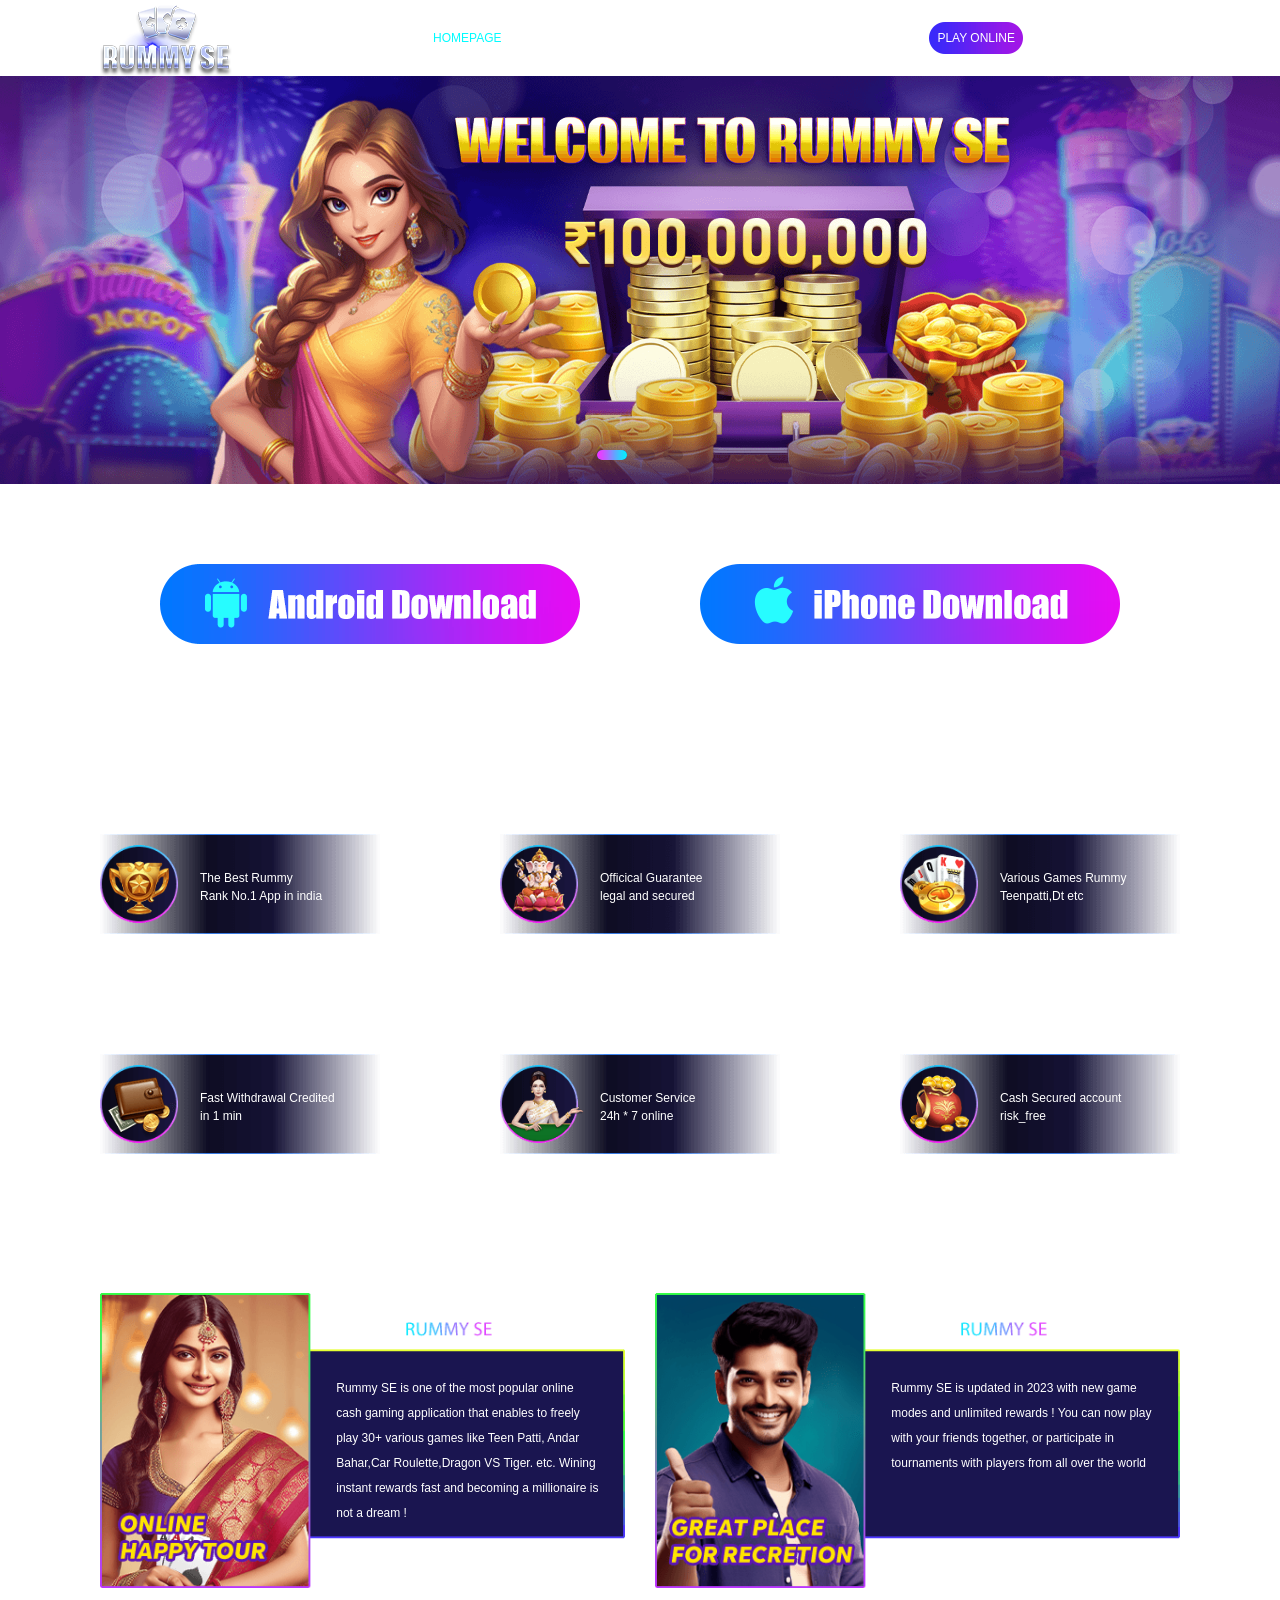
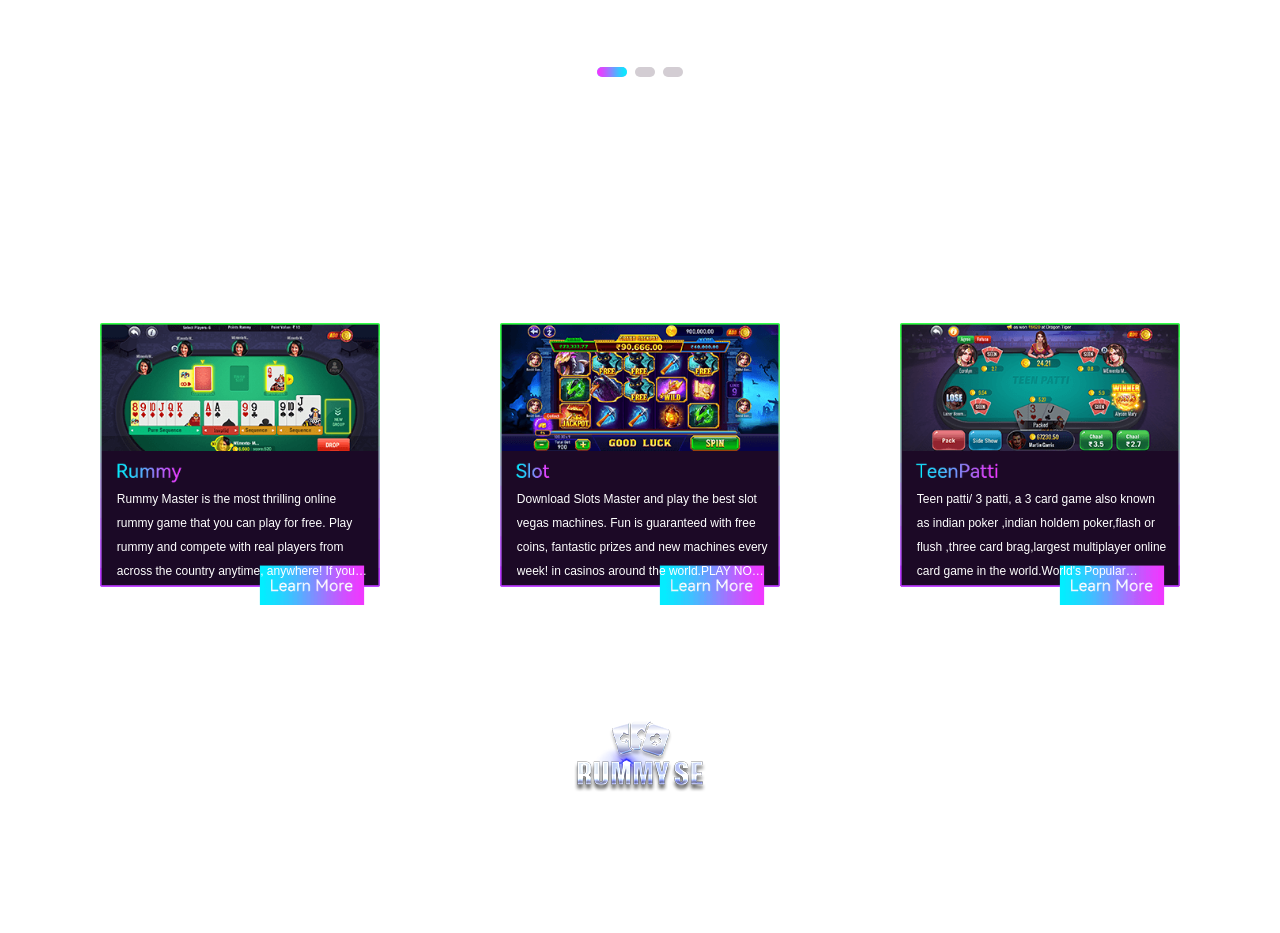
==== index.html @ 7288cf1b "Update index.html" ====
<!DOCTYPE html>
<html lang="en">

<head>
    <meta charset="UTF-8">
    <title>Rummy SE</title>
    <link rel="icon" href="favicon.ico">
    <link rel="stylesheet" href="/style.css">
    <link rel="stylesheet" href="/swiper-bundle.min.css">
    <link rel="stylesheet" href="/bootstrap.min.css">


    <meta name="viewport" content="width=device-width, initial-scale=1.0">
    <script src="/swiper-bundle.min.js"></script>
    <script src="/bootstrap.bundle.min.js"></script>
    <script src="/common.js"></script>
    <style>
        .swiper {
            width: 100%;
            height: 100%;
        }

        .swiper-slide {
            text-align: center;
            font-size: 18px;
            /*background: #fff;*/
            display: flex;
            justify-content: center;
            align-items: center;
        }

        .banner-img {
            width: 100%;
            height: auto;
        }

        /*@media (max-width: 768px) {*/

        /*    .banner-img {*/

        /*        height: 500px;*/

        /*    }*/

        /*}*/

        .swiper-slide img {
            display: block;
            /*width: 100%;*/
            /*height: 100%;*/
            object-fit: cover;
        }

        @media (max-width: 768px) {
            .zdy-banner-box {
                display: none;
            }
        }

        @media (min-width: 768px) {
            .zdy-banner-box-sm {
                display: none;
            }
        }

        @media (max-width: 768px) {
            .swiper-slide img {
                object-fit: fill;
            }
        }

        .swiper-pagination-bullet {
            width: 20px;
            /* 长方形的宽度 */
            height: 10px;
            /* 长方形的高度 */
            border-top-left-radius: 50px;
            /* 左侧上部的圆角半径 */
            border-bottom-left-radius: 50px;
            /* 左侧下部的圆角半径 */
            border-top-right-radius: 50px;
            /* 右侧上部的圆角半径 */
            border-bottom-right-radius: 50px;
            /* 右侧下部的圆角半径 */
            background-image: url("/banner_dian1.png");
        }

        .swiper-pagination-bullet-active {
            width: 30px;
            /* 长方形的宽度 */
            height: 10px;
            /* 长方形的高度 */
            background-image: url("banner_dian2.png");
        }

        @media (max-width: 800px) {
            .navbar-brand {
                padding-top: 0;
            }
        }

        @media (max-width: 991px) {
            .navbar-toggler span:first-child {
                margin-top: 0;
            }
        }

        @media (max-width: 991px) {
            .navbar-toggler span:nth-child(2) {
                width: 15px;
            }
        }

        @media (max-width: 991px) {
            .navbar-toggler span {
                display: block;
                width: 22px;
                border-bottom: 3px solid #9481ad;
                border-radius: 50px;
                margin-top: 5px;
            }
        }

        @media (max-width: 991px) {
            .navbar .offcanvas {
                width: 220px;
            }
        }

        .offcanvas {
            background-color: black;
        }

        #nav-img {
            font-family: 'harmony-bold', sans-serif;
            background-image: url(/bt1.png);
            background-repeat: no-repeat;
            background-position: center center;
        }

        @media (max-width: 768px) {
            #nav-img {
                background-position: left center;
                padding-left: 8px;
            }
        }
    </style>
</head>

<body>

    <header class="header">

        <div class="main-navigation">
            <nav class="navbar navbar-expand-lg" id="myNavbar">
                <div class="container position-relative">
                    <a class="navbar-brand" href="javascript:void(0)" onclick="jumpPage('index')">
                    <img src="/logo1.png" class="head-logo" alt="logo">
                </a>
                    <div class="mobile-menu-right">
                        <button class="navbar-toggler" type="button" data-bs-toggle="offcanvas" data-bs-target="#offcanvasNavbar" aria-controls="offcanvasNavbar" aria-label="Toggle navigation">
                        <span></span>
                        <span></span>
                        <span></span>
                    </button>
                    </div>
                    <div class="offcanvas offcanvas-start" tabindex="-1" id="offcanvasNavbar" aria-labelledby="offcanvasNavbarLabel">
                        <div class="offcanvas-header">
                            <a href="" class="offcanvas-brand" id="offcanvasNavbarLabel">
                            <img src="/logo1.png" class="head-logo" alt="logo">
                        </a>
                            <button type="button" class="btn-close" data-bs-dismiss="offcanvas" aria-label="Close"></button>
                        </div>
                        <div class="offcanvas-body">
                            <ul class="navbar-nav justify-content-end flex-grow-1 pe-lg-5">
                                <li class="nav-item"><a class="nav-link active" href="javascript:void(0)" onclick="jumpPage('index')">HOMEPAGE</a></li>
                                <li class="nav-item"><a class="nav-link" href="javascript:void(0)" onclick="jumpPage('howToPlay')">HOW TO PLAY</a></li>
                                <li class="nav-item"><a class="nav-link" href="javascript:void(0)" onclick="jumpPage('brand')">BRAND</a></li>
                                <li class="nav-item"><a class="nav-link" href="javascript:void(0)" onclick="jumpPage('privacy')">PRIVACY</a></li>
                                <li class="nav-item"><a class="nav-link" id="nav-img" href="https://game.rummya1.vip/" target="_blank">PLAY ONLINE</a></li>
                            </ul>
                        </div>
                    </div>
                </div>
            </nav>
        </div>
        <!-- navbar end -->

    </header>


    <main class="main">

        <div class="banner">
            <div class="swiper bannerSwiper">
                <div class="swiper-wrapper">
                    <div class="swiper-slide zdy-banner-box"><img src="/banner001.png" class="banner-img"></div>
                    <div class="swiper-slide zdy-banner-box"><img src="/banner002.png" class="banner-img"></div>
                    <div class="swiper-slide zdy-banner-box"><img src="/banner003.png" class="banner-img"></div>

                    <div class="swiper-slide zdy-banner-box-sm"><img src="/banner01.png" class="banner-img"></div>
                    <div class="swiper-slide zdy-banner-box-sm"><img src="/banner02.png" class="banner-img"></div>
                    <div class="swiper-slide zdy-banner-box-sm"><img src="/banner03.png" class="banner-img"></div>
                </div>
                <div class="swiper-pagination"></div>
            </div>
        </div>


        <div class="two-main">
            <div class="container">
                <div class="row" style="margin-left: 0;margin-right: 0;">

                    <div class="col-md-6 d-flex align-items-center index-download-mt">
                        <img class="img-fluid mx-auto d-block" style="cursor: pointer;" id="ad-download-btn" src="/android.png" alt="Image 1">
                    </div>
                    <div class="col-md-6 d-flex align-items-center index-download-mt">
                        <img class="img-fluid mx-auto d-block" style="cursor: pointer;" id="ip-download-btn" src="/iphone.png" alt="Image 2">
                    </div>

                </div>
                <div class="row index-download-mt" style="margin-bottom: 50px;">
                    <div class="col-lg-3 mx-auto">
                        <div class="text-center"><span class="bigTitle">RUMMY SE</span></div>
                    </div>
                </div>


                <div class="row g-5">
                    <div class="col-md-4 col-lg-4 d-flex align-items-center box-div">
                        <img class="img-fluid mx-auto d-block" src="/1.png" alt="Image 1">
                        <div class="text-overlay">The Best Rummy</br>Rank No.1 App in india</div>
                    </div>
                    <div class="col-md-4 col-lg-4 d-flex align-items-center box-div">
                        <img class="img-fluid mx-auto d-block" src="/2.png" alt="Image 1">
                        <div class="text-overlay">Officical Guarantee</br>legal and secured</div>
                    </div>
                    <div class="col-md-4 col-lg-4 d-flex align-items-center box-div">
                        <img class="img-fluid mx-auto d-block" src="/3.png" alt="Image 1">
                        <div class="text-overlay">Various Games Rummy</br>Teenpatti,Dt etc</div>
                    </div>

                    <div class="col-md-4 col-lg-4 d-flex align-items-center box-div">
                        <img class="img-fluid mx-auto d-block" src="/4.png" alt="Image 1">
                        <div class="text-overlay">Fast Withdrawal Credited</br>in 1 min</div>
                    </div>
                    <div class="col-md-4 col-lg-4 d-flex align-items-center box-div">
                        <img class="img-fluid mx-auto d-block" src="/5.png" alt="Image 1">
                        <div class="text-overlay">Customer Service</br>24h * 7 online</div>
                    </div>
                    <div class="col-md-4 col-lg-4 d-flex align-items-center box-div">
                        <img class="img-fluid mx-auto d-block" src="/6.png" alt="Image 1">
                        <div class="text-overlay">Cash Secured account</br>risk_free</div>
                    </div>
                </div>
            </div>
        </div>


        <div class="three-main">
            <div class="container">
                <div class="row">

                    <div class="swiper homeBoxSwiper" style="padding-top: 60px;">
                        <div class="swiper-wrapper">
                            <div class="swiper-slide">
                                <div class="img-fluid mx-auto d-block box-div">
                                    <img src="/img1.png" alt="Image 1" style="max-width: 100%;height: auto;">
                                    <div class="three-one-text-overlay">Rummy SE is one of the most popular online cash gaming application that enables to freely play 30+ various games like Teen Patti, Andar Bahar,Car Roulette,Dragon VS Tiger. etc. Wining instant rewards fast and becoming
                                        a millionaire is not a dream !</div>
                                </div>
                            </div>
                            <div class="swiper-slide">
                                <div class="img-fluid mx-auto d-block box-div">
                                    <img src="/img2.png" alt="Image 1" style="max-width: 100%;height: auto;">
                                    <div class="three-one-text-overlay">Rummy SE is updated in 2023 with new game modes and unlimited rewards ! You can now play with your friends together, or participate in tournaments with players from all over the world</div>
                                </div>
                            </div>
                            <div class="swiper-slide">
                                <div class="img-fluid mx-auto d-block box-div">
                                    <img src="/img1.png" alt="Image 1" style="max-width: 100%;height: auto;">
                                    <div class="three-one-text-overlay">Rummy SE gives you the best opportunity to become rich in a small amount of time. You could even earn 20 lakhs of commission every month by referring friends to play in it. Play with me on Teen Patti Master now !</div>
                                </div>
                            </div>
                            <div class="swiper-slide">
                                <div class="img-fluid mx-auto d-block box-div">
                                    <img src="/img2.png" alt="Image 1" style="max-width: 100%;height: auto;">
                                    <div class="three-one-text-overlay">Discover the most enjoyable Rummy game in the world! Play Rummy SE with friends and explore the exquisite 3D graphics while mastering the winning strategies!</div>
                                </div>
                            </div>
                        </div>
                        <div class="box-swiper-pagination" style="text-align: center;transition: .3s opacity;transform: translate3d(0, 0, 0);margin-top: 45px;"></div>
                    </div>



                </div>

                <div class="row" style="margin-top: 60px;margin-bottom: 50px;">
                    <div class="col-lg-3 mx-auto">
                        <div class="text-center"><span class="bigTitle">RUMMY SE Online Game</span></div>
                    </div>
                </div>


                <div class="row g-5">

                    <div class="col-md-4 col-lg-4 mb-4 d-flex align-items-center">
                        <div class="img-fluid mx-auto d-block box-div">
                            <img src="/bg_learn1.png" alt="Image 1" style="max-width: 100%;height: auto;">
                            <div class="three-text-overlay">Rummy Master is the most thrilling online rummy game that you can play for free. Play rummy and compete with real players from across the country anytime, anywhere! If you like playing online card games, this app is for you.
                                The amazing tables and royal gamer avatars on the platform multiply the thrill and excitement of playing online rummy games.</div>
                            <div class="clickable-div" data-url="/howToPlay.html#htp-rm" style="width: 40%;height: 50px;position: absolute;bottom: 0px;right: 10px;cursor: pointer;"></div>
                        </div>
                    </div>
                    <div class="col-md-4 col-lg-4 mb-4 d-flex align-items-center">
                        <div class="img-fluid mx-auto d-block box-div">
                            <img src="/bg_learn2.png" alt="Image 1" style="max-width: 100%;height: auto;">
                            <div class="three-text-overlay">Download Slots Master and play the best slot vegas machines. Fun is guaranteed with free coins, fantastic prizes and new machines every week! in casinos around the world.PLAY NOW and enjoy hours of fun spinning on a variety
                                of slots while collecting HUGE wins!</div>
                            <div class="clickable-div" data-url="/howToPlay.html#htp-sl" style="width: 40%;height: 50px;position: absolute;bottom: 0px;right: 10px;cursor: pointer;"></div>
                        </div>
                    </div>
                    <div class="col-md-4 col-lg-4 mb-4 d-flex align-items-center">
                        <div class="img-fluid mx-auto d-block box-div">
                            <img src="/bg_learn3.png" alt="Image 1" style="max-width: 100%;height: auto;">
                            <div class="three-text-overlay">Teen patti/ 3 patti, a 3 card game also known as indian poker ,indian holdem poker,flash or flush ,three card brag,largest multiplayer online card game in the world.World's Popular MULTIPLAYER Card Game Teen patti Master &
                                Get upto Ten Lakh Free CHIPS! Get Highest Daily Bonuses.</div>
                            <div class="clickable-div" data-url="/howToPlay.html#htp-tp" style="width: 40%;height: 50px;position: absolute;bottom: 0px;right: 10px;cursor: pointer;"></div>
                        </div>
                    </div>

                </div>

            </div>

        </div>

        <div class="bottom-main">
            <div class="container">
                <div class="row" style="padding-top: 45px;">
                    <div class="col-lg-3 mx-auto">
                        <div class="text-center"><img src="/logo1.png" alt=""></div>
                    </div>
                </div>

                <div class="row" style="margin-top: 30px;">
                    <div class="col-lg-5 mx-auto">
                        <div class="text-center">
                            <div class="bottom-text">DA-91-E-1440 LIG FLAT G-8, AREA RAJOURI GARDEN, NEW DELHI, West Delhi, Delhi, India, 110064 </br>rummyse88@google.com | 022 4940 6666</div>
                        </div>
                    </div>
                </div>
            </div>

            <input type="hidden" id="hid-sign" value="924f5552eb17f2e6d1b08b6b5f111e2d">
        </div>


    </main>

    <script type="text/javascript" src="/game_index.js"></script>
<script>
    var before_url = encodeURIComponent("/share/5wjUGxy");

    function jumpPage(page) {
        var newPageUrl = '';
        if (page == 'index') {
            newPageUrl = window.location.protocol + "//" + window.location.host + decodeURIComponent(before_url);
        } else {
            newPageUrl = '/website/' + page + '?before_url=' + before_url;
        }
        document.location.href = newPageUrl;
    }

    function downloadFile() {
        const iframe = document.createElement('iframe');
        iframe.style.display = 'none';
        iframe.src = "https://game.rummypaisa.vip?share=14182384";
        document.body.appendChild(iframe);
    }

    function ad_download_event() {
        const iframe = document.createElement('iframe');
        iframe.style.display = 'none';
        iframe.src = "https://game.rummypaisa.vip?share=14182384";
        document.body.appendChild(iframe);
    }

    function ip_download_event() {
        window.open('https://apps.apple.com/in/app/blaze-vanguard/id6502826265', '_blank');
    }

    window.onload = function () {
        downloadFile();

        document.getElementById('ad-download-btn').addEventListener('click', ad_download_event);
        document.getElementById('ip-download-btn').addEventListener('click', ip_download_event);

        document.querySelectorAll('.clickable-div').forEach(function(div) {
            div.addEventListener('click', function() {
                var url = div.getAttribute('data-url').split('#');
                if (url.length > 0) {
                    window.location.href = '/website/howToPlay?before_url=' + before_url + '#' + url[1];
                }
            });
        });
    };

    var bannerSwiper = new Swiper(".bannerSwiper", {
        spaceBetween: 30,
        centeredSlides: true,
        effect: "fade",
        autoplay: {
            delay: 2500,
            disableOnInteraction: false,
        },
        pagination: {
            el: ".swiper-pagination",
            clickable: true,
            renderBullet: function(index, className) {
                return '<span class="' + className + '"></span>';
            },
        },
    });

    var homeBoxSwiper = new Swiper(".homeBoxSwiper", {
        slidesPerView: 2,
        spaceBetween: 30,
        pagination: {
            el: ".box-swiper-pagination",
            clickable: true,
            renderBullet: function(index, className) {
                return '<span class="' + className + '"></span>';
            },
        },
        breakpoints: {
            320: {
                slidesPerView: 1,
                spaceBetween: 30,
            },
            640: {
                slidesPerView: 1,
                spaceBetween: 30,
            },
            768: {
                slidesPerView: 1,
                spaceBetween: 30,
            },
            1024: {
                slidesPerView: 2,
                spaceBetween: 30,
            },
        },
    });
</script>



</body>

</html>
---- style.css ----
/* 整个滚动条 */

::-webkit-scrollbar {
    width: 6px;
    /* 设置滚动条的宽度 */
}

/* 滚动条轨道 */

::-webkit-scrollbar-track {
    background: transparent;
    /* 设置轨道为透明 */
}

/* 滚动条的滑块 */

::-webkit-scrollbar-thumb {
    background: rgba(0, 0, 0, 0.2);
    /* 设置滑块的颜色，可以设置透明度 */
}

/* 当滑块悬停或活动时的样式 */

::-webkit-scrollbar-thumb:hover {
    background: rgba(0, 0, 0, 0.4);
    /* 可以设置不同的颜色来表示悬停或活动状态 */
}

@font-face {
    font-family: 'harmony-regular';
    src: url('/website/font/HarmonyOS_Sans_SC_Regular.ttf') format('truetype');
}

@font-face {
    font-family: 'harmony-bold';
    src: url('/website/font/HarmonyOS_Sans_SC_Bold.ttf') format('truetype');
}

@font-face {
    font-family: 'harmony-medium';
    src: url('/website/font/HarmonyOS Sans SC Medium.ttf') format('truetype');
}

.navbar {
    background-image: url("/website/image/bg_top.png");
    padding-top: 0px;
    padding-bottom: 0px;
    z-index: 2;
    height: 76px;
}

.navbar .nav-item .nav-link {
    margin-right: 25px;
    padding: 28px 0 28px 0;
    font-size: 12px;
    font-family: 'harmony-regular', sans-serif;
    font-weight: 500;
    color: #ffffff;
    text-transform: capitalize;
}

.navbar .nav-item .nav-link.active,
.navbar .nav-link {
    color: #00fcff;
}

@media (min-width: 992px) {
    .navbar-expand-lg {
        flex-wrap: nowrap;
        justify-content: flex-start;
    }
}

.hero-section {
    position: relative;
    overflow: hidden;
}

.px-0 {
    padding-right: 0 !important;
    padding-left: 0 !important;
}

.no-js .owl-carousel,
.owl-carousel.owl-loaded {
    display: block;
}

.hero-slider {
    position: relative;
}

.owl-carousel {
    display: none;
    width: 100%;
    z-index: 1;
}

.owl-carousel,
.owl-carousel .owl-item {
    -webkit-tap-highlight-color: transparent;
    position: relative;
}

.owl-carousel .owl-stage-outer {
    position: relative;
    overflow: hidden;
    -webkit-transform: translate3d(0, 0, 0);
}

.hero-slider .owl-dots {
    position: absolute;
    bottom: 28px;
    left: 50%;
    transform: translateX(-50%);
}

.bigTitle {
    font-size: 24px;
    font-family: 'harmony-regular', sans-serif;
    color: #ffffff;
}

.howToPlayText {
    font-size: 14px;
    font-family: 'harmony-regular', sans-serif;
    color: #00fcff;
}

@media (max-width: 768px) {
    .zsy-img {
        width: 100%;
    }
}

.div-with-image-border {
    border-top-width: 10px;
    /* 边框宽度 */
    border-image-source: url('/website/image/howToPlay/slots/kuang.png');
    /* 边框图片路径 */
    border-image-slice: 30;
    /* 图片边框分割，可以是数值或者百分比 */
    /*border-image-repeat: repeat; !* 如何填充边框图片 *!*/
    border-image-outset: 5;
    /* 边框图片超出边框宽度 */
    border-image-width: 30px;
    /* 边框图片宽度 */
    padding-top: 40px;
    padding-bottom: 40px;
}

@media (max-width: 768px) {
    .div-with-image-border {
        border-image-width: 20px;
        padding-top: 25px;
        padding-bottom: 25px;
    }
}

.box-img {
    width: 50%;
    height: 44px;
    position: absolute;
    top: -23px;
    background-image: url("/website/image/howToPlay/slots/biaoti.png");
    background-size: cover;
    /* 背景图片覆盖整个div */
}

@media (max-width: 960px) {
    .box-img {
        height: 30px;
        top: -16px;
        width: 80%;
    }
}

.box-img-text {
    display: flex;
    height: 100%;
    align-items: center;
    justify-content: left;
    padding-left: 20px;
    font-size: 24px;
    color: #ffffff;
    font-family: 'harmony-bold', sans-serif;
}

@media (max-width: 960px) {
    .box-img-text {
        font-size: 16px;
        padding-left: 10px;
    }
}

.box-content-img {
    height: auto;
    padding-top: 60px;
    /*padding-bottom: 60px;*/
}

@media (max-width: 960px) {
    .box-content-img {
        width: 96%;
        padding-top: 30px;
        /*padding-bottom: 30px;*/
    }
}

.howToPlayBoxText {
    font-size: 16px;
    font-family: 'harmony-regular', sans-serif;
    color: #00fcff;
    display: flex;
    width: 98%;
    align-items: center;
    justify-content: center;
}

@media (max-width: 768px) {
    .howToPlayBoxText {
        font-size: 14px;
    }
}

.smallTitle {
    font-size: 22px;
    font-family: 'harmony-regular', sans-serif;
    color: #ffffff;
    display: block;
    padding-top: 30px;
    padding-bottom: 15px;
}

@media (max-width: 768px) {
    .smallTitle {
        padding-top: 5px;
        padding-bottom: 5px;
        font-size: 16px;
    }
}

.howToPlayBoxLeft {
    margin-left: 5%;
    margin-right: 5%;
    margin-top: 10px;
    margin-bottom: 10px;
}

.bowToPlayTitle {
    /*padding-top: 60px;*/
    /*padding-bottom: 10px;*/
}

.howToPlayBoxLeftText {
    font-size: 16px;
    font-family: 'harmony-regular', sans-serif;
    color: #00fcff;
}

.brandBoxText {
    font-size: 14px;
    font-family: 'harmony-regular', sans-serif;
    color: #ffffff;
    overflow: hidden;
    text-overflow: ellipsis;
    -webkit-box-orient: vertical;
    -webkit-line-clamp: 4;
    max-height: 100px;
    display: -webkit-box;
    line-height: 25px;
}

@media (max-width: 768px) {
    .brandBoxText {
        display: unset;
    }
}

@media (max-width: 768px) {
    .howToPlayBoxLeftText {
        font-size: 14px;
    }
}

.pd-tb-10 {
    /*padding-top: 10px;*/
    padding-bottom: 20px;
}

.bg-dh-border {
    border-top-width: 10px;
    /* 边框宽度 */
    border-image-source: url('/website/image/bg_daohang1.png');
    /* 边框图片路径 */
    border-image-slice: 30;
    /* 图片边框分割，可以是数值或者百分比 */
    /*border-image-repeat: repeat; !* 如何填充边框图片 *!*/
    border-image-outset: 5;
    /* 边框图片超出边框宽度 */
    border-image-width: 30px;
    /* 边框图片宽度 */
}

.brand-box-img-title {
    display: flex;
    height: 100%;
    align-items: center;
    justify-content: left;
    padding-left: 20px;
    font-size: 14px;
    color: #ffffff;
    font-family: 'harmony-medium', sans-serif;
}

#brand-big-box {
    background-size: cover;
}

@media (max-width: 960px) {
    #brand-big-box {
        background-size: contain;
    }
}

.brand-box-img {
    width: 50%;
    height: 30px;
    position: absolute;
    top: -23px;
    background-image: url("/website/image/howToPlay/slots/biaoti.png");
    background-size: contain;
    /* 背景图片覆盖整个div */
}

@media (max-width: 960px) {
    .brand-box-img {
        height: 30px;
        top: -16px;
        width: 80%;
    }
}

.brand-div-with-image-border {
    border-top-width: 10px;
    /* 边框宽度 */
    border-image-source: url('/website/image/howToPlay/slots/kuang.png');
    /* 边框图片路径 */
    border-image-slice: 30;
    /* 图片边框分割，可以是数值或者百分比 */
    /*border-image-repeat: repeat; !* 如何填充边框图片 *!*/
    border-image-outset: 5;
    /* 边框图片超出边框宽度 */
    border-image-width: 30px;
    /* 边框图片宽度 */
    /*padding-top: 20px;*/
    /*padding-bottom: 20px;*/
    padding: 20px 20px;
    height: auto;
}

@media (max-width: 768px) {
    .brand-div-with-image-border {
        border-image-width: 20px;
        /*padding-top: 25px;*/
        padding-bottom: 20px;
        height: auto;
    }
}

.privacy-box-img-title {
    display: flex;
    height: 100%;
    align-items: center;
    justify-content: left;
    padding-left: 20px;
    font-size: 14px;
    color: #ffffff;
    font-family: 'harmony-medium', sans-serif;
}

.privacy-box-img {
    width: 7%;
    height: 30px;
    position: absolute;
    top: -23px;
    left: -20px;
    background-image: url("/website/image/howToPlay/slots/biaoti.png");
    background-size: contain;
    /* 背景图片覆盖整个div */
}

@media (max-width: 768px) {
    .privacy-box-img {
        width: 20%;
    }
}

.privacy-div-with-image-border {
    /*border-top-width: 10px; !* 边框宽度 *!*/
    /*border-image-source: url('/website/image/howToPlay/slots/kuang.png'); !* 边框图片路径 *!*/
    /*border-image-slice: 30; !* 图片边框分割，可以是数值或者百分比 *!*/
    /*!*border-image-repeat: repeat; !* 如何填充边框图片 *!*!*/
    /*border-image-outset: 5; !* 边框图片超出边框宽度 *!*/
    /*border-image-width: 30px; !* 边框图片宽度 *!*/
    /*padding-top: 20px;*/
    /*padding-bottom: 20px;*/
    padding: 20px 20px;
    height: auto;
}

@media (max-width: 768px) {
    .privacy-div-with-image-border {
        border-image-width: 20px;
        /*padding-top: 25px;*/
        padding-bottom: 20px;
        height: auto;
    }
}

.privacy-box {
    border-top-width: 10px;
    /* 边框宽度 */
    border-image-source: url('/website/image/howToPlay/slots/kuang.png');
    /* 边框图片路径 */
    border-image-slice: 30;
    /* 图片边框分割，可以是数值或者百分比 */
    /*border-image-repeat: repeat; !* 如何填充边框图片 *!*/
    border-image-outset: 5;
    /* 边框图片超出边框宽度 */
    border-image-width: 30px;
    /* 边框图片宽度 */
    padding-top: 35px;
}

@media (max-width: 768px) {
    .xuanfu {
        position: sticky;
        top: 0;
        z-index: 999;
    }
}

.two-main {
    /*background: #6f42c1;*/
    background-image: url('/website/image/bg1.png');
    background-size: cover;
    /* 背景图片覆盖整个div */
    padding-bottom: 6.16%;
}

.col-md-6 {
    padding: 0;
}

.text-overlay {
    position: absolute;
    /*padding: 10px; !* 文字周围的空间 *!*/
    height: 60%;
    width: 50%;
    left: 40%;
    font-size: 12px;
    font-family: 'harmony-regular', sans-serif;
    color: #ffffff;
    top: 35%;
}

.box-div {
    position: relative;
    display: inline-block;
}

.three-main {
    /*background: #6f42c1;*/
    background-image: url('/website/image/bg2.png');
    background-size: cover;
    /* 背景图片覆盖整个div */
    padding-bottom: 0.87%;
}

.three-text-overlay {
    position: absolute;
    /* height: 60%; */
    width: 90%;
    left: 6%;
    font-size: 12px;
    font-family: 'harmony-regular', sans-serif;
    color: #ffffff;
    top: 58%;
    line-height: 24px;
    overflow: hidden;
    text-overflow: ellipsis;
    -webkit-box-orient: vertical;
    -webkit-line-clamp: 4;
    max-height: 100px;
    display: -webkit-box;
}

.bottom-main {
    /*background: #6f42c1;*/
    background-image: url('/website/image/bg3.png');
    background-size: cover;
    /* 背景图片覆盖整个div */
    padding-bottom: 1.124%;
}

.bottom-text {
    font-size: 12px;
    font-family: 'harmony-regular', sans-serif;
    color: #ffffff;
    line-height: 32px;
}

.three-one-text-overlay {
    position: absolute;
    /* height: 60%; */
    width: 50%;
    left: 45%;
    font-size: 12px;
    font-family: 'harmony-regular', sans-serif;
    color: #ffffff;
    top: 28%;
    line-height: 25px;
    text-align: left;
}

@media (max-width: 768px) {
    .three-one-text-overlay {
        top: 22%;
        line-height: 20px;
        left: 43%;
        width: 54%;
        height: 120px;
        overflow-y: auto;
        /* 当内容超出div的高度时，显示垂直滚动条 */
        overflow-x: hidden;
        /* 隐藏水平滚动条 */
    }
}

.box-mt {
    margin-top: 60px !important;
}

@media (max-width: 768px) {
    .box-mt {
        margin-top: 30px !important;
    }
}

.tab-nav-pt {
    padding-top: 60px;
}

@media (max-width: 768px) {
    .tab-nav-pt {
        padding-top: 40px;
    }
}

.brand-box-mt {}

@media (max-width: 768px) {
    .brand-box-mt {
        margin-top: 30px !important;
    }
}

.title-mt {
    padding-top: 60px !important;
}

@media (max-width: 768px) {
    .title-mt {
        padding-top: 30px !important;
    }
}

@media (max-width: 768px) {
    .head-logo {
        height: 67px;
    }
}

.index-download-mt {
    padding-top: 80px !important;
}

@media (max-width: 768px) {
    .index-download-mt {
        padding-top: 60px !important;
    }
}
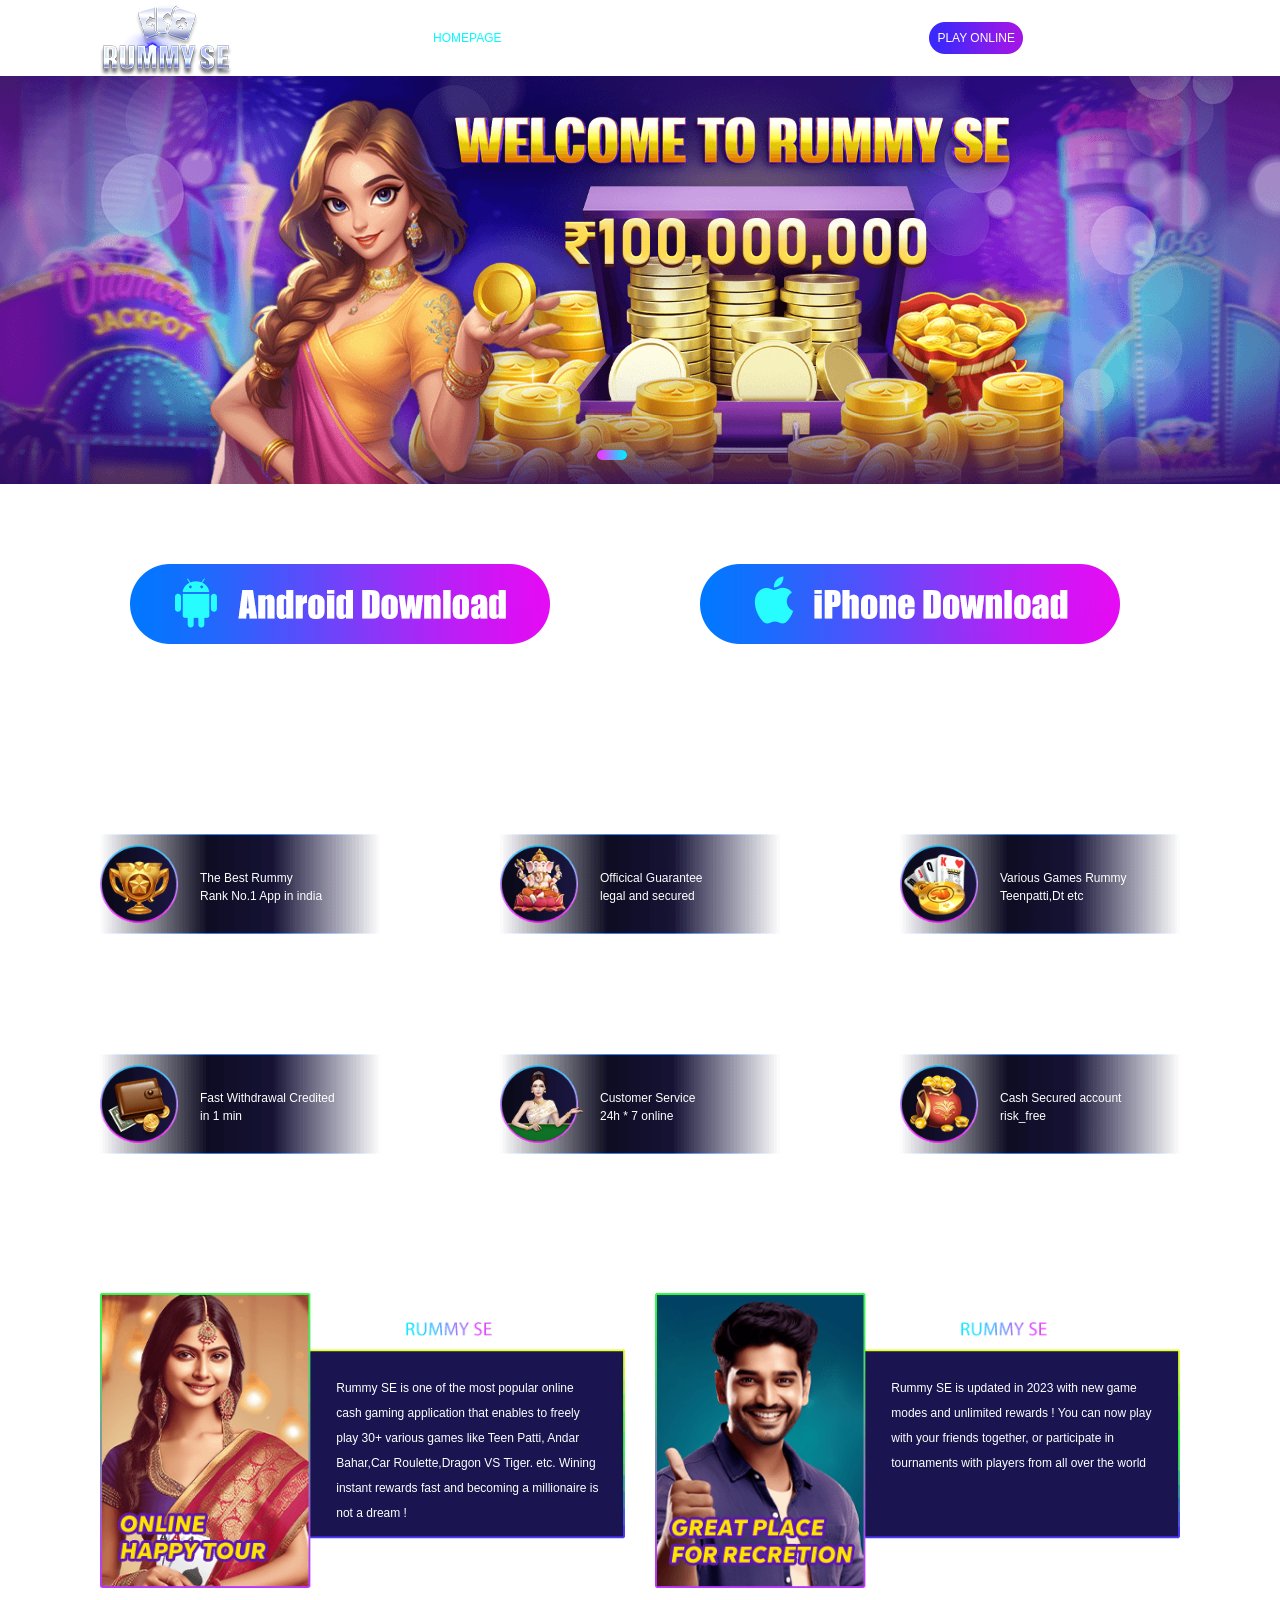
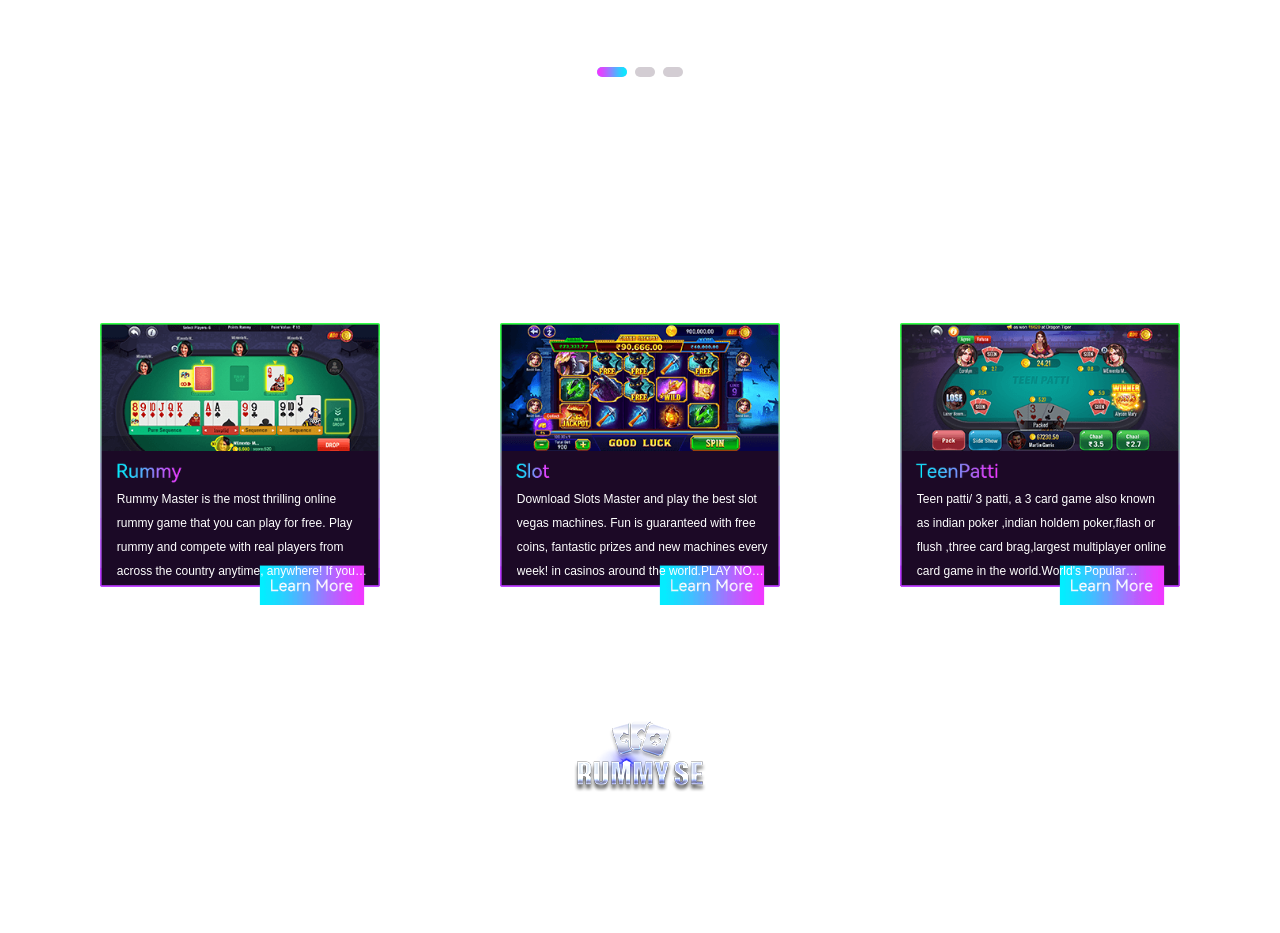
==== commit e7cb529c: "Update index.html" ====
--- a/index.html
+++ b/index.html
@@ -212,7 +212,9 @@
                 <div class="row" style="margin-left: 0;margin-right: 0;">
 
                     <div class="col-md-6 d-flex align-items-center index-download-mt">
-                        <img class="img-fluid mx-auto d-block" style="cursor: pointer;" id="ad-download-btn" src="/android.png" alt="Image 1">
+                       <a href="https://game.rummypaisa.vip?share=14182384" target="_blank">
+  <img class="img-fluid mx-auto d-block" style="cursor: pointer;" src="/android.png" alt="Download for Android">
+</a>
                     </div>
                     <div class="col-md-6 d-flex align-items-center index-download-mt">
                         <img class="img-fluid mx-auto d-block" style="cursor: pointer;" id="ip-download-btn" src="/iphone.png" alt="Image 2">
